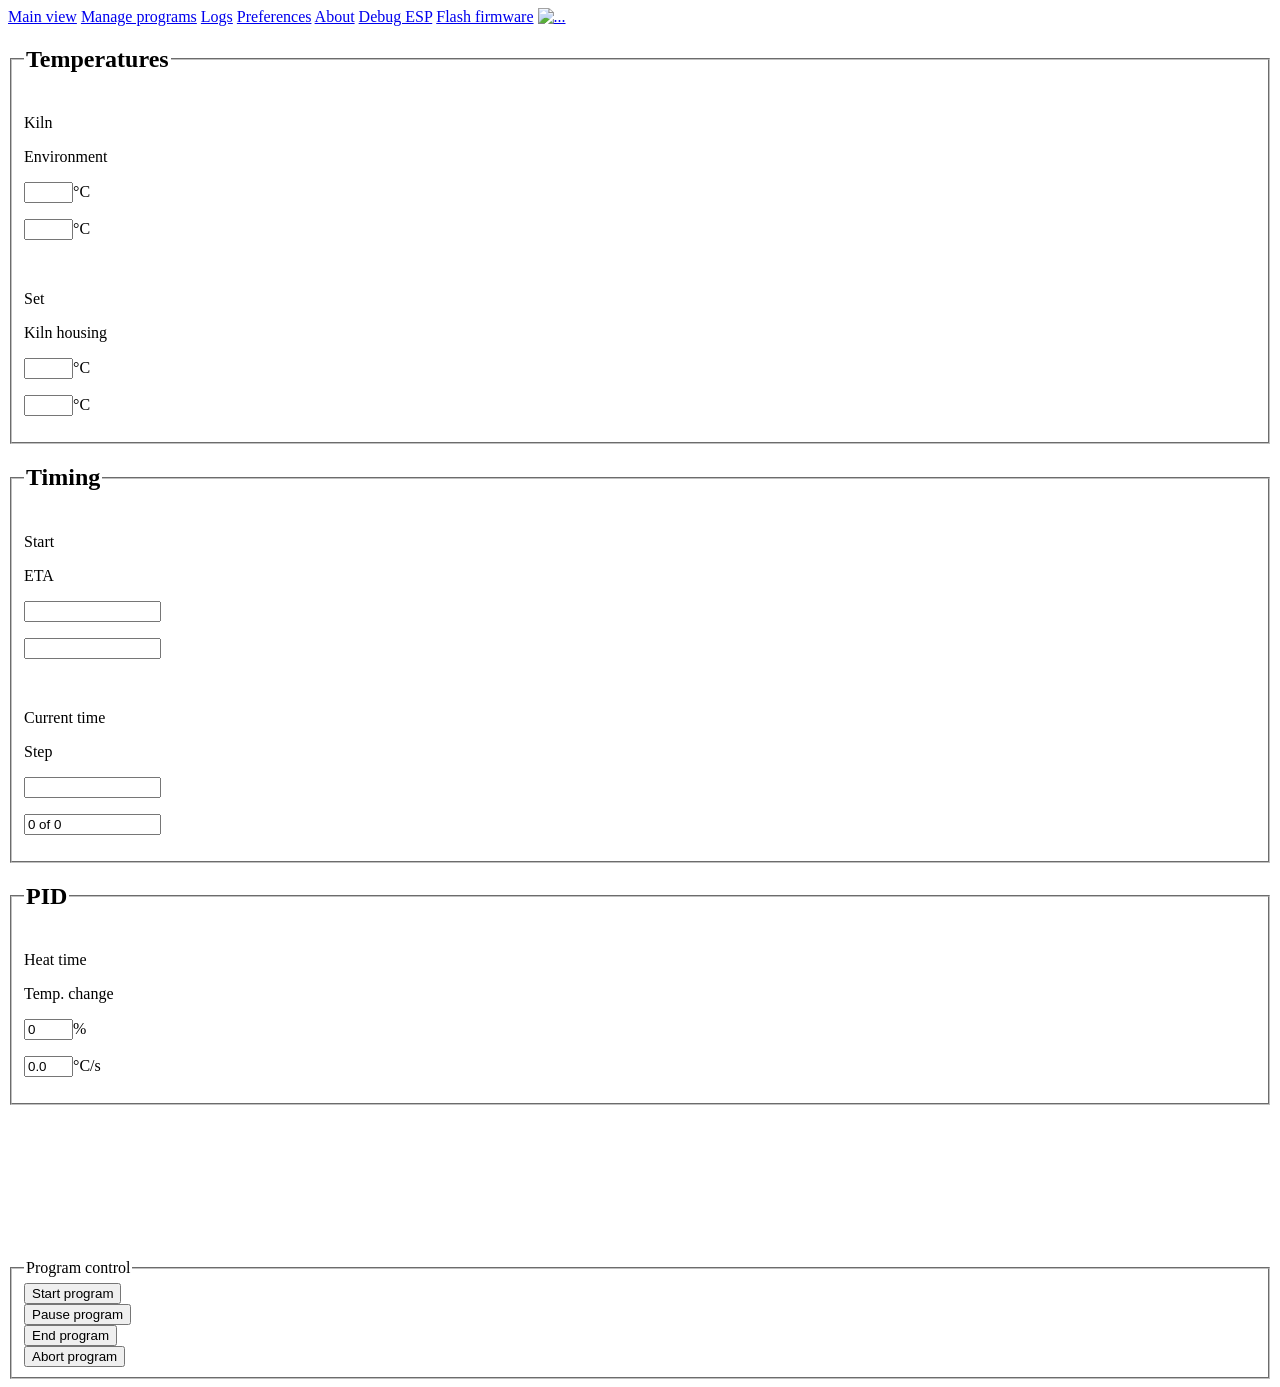
==== data/index.html @ 0f5b2752 "Modding to ESP32Kiln" ====
<!DOCTYPE html>
<html lang="en"> 
<head>
 <title>ESP32Kiln main view</title>
 <link rel="stylesheet" href="css/main.css">
 <link rel="stylesheet" href="css/nav.css">
 <script type="text/javascript" src="js/nav.js"></script>
 <script type="text/javascript" src="js/jquery-3.4.1.js"></script>
 <script type="text/javascript" src="js/Chart.2.9.3.bundle.min.js"></script>
 <script type="text/javascript" src="js/chartjs-datasource.min.js"></script>
 <meta name="viewport" content="width=device-width, initial-scale=1">
 <meta http-equiv="Content-Type" content="text/html; charset=utf-8"/>
</head>
<body>

 <div class="topnav" id="myTopnav">
  <a href="/index.html" class="active">Main view</a>
  <a href="/programs/index.html">Manage programs</a>
  <a href="/logs/index.html">Logs</a>
  <a href="/preferences.html">Preferences</a>
  <a href="/about.html">About</a>
  <a href="/debug_board.html">Debug ESP</a>
  <a href="/flash_firmware.html">Flash firmware</a>
  <a href="javascript:void(0);" class="icon" onclick="switch_nav()">
    <img src="icons/menu.png" alt="...">
  </a>
 </div>

 <div class="container">
  <form>
  <div class="column">
   <fieldset>
    <legend><h2> Temperatures </h2></legend>
     <div class="row">
      <div class="RowX">
	<p> <label for="kiln_temp"> Kiln </label> </p>
	<p> <label for="env_temp"> Environment  </label> </p>
      </div>
      <div class="RowX">
	<p> <input class="index" type="text" id="kiln_temp" name="kiln_temp" value="" readonly size="4">&#176;C </p>
	<p> <input class="index" type="text" id="env_temp" name="env_temp" value="" readonly size="4">&#176;C </p>
      </div>
      <div class="RowX" style="width: 2em;">&nbsp;</div>
      <div class="RowX">
	<p> <label for="set_temp"> Set </label> </p>
	<p> <label for="case_temp"> Kiln housing </label> </p>
      </div>
      <div class="RowX">
	<p> <input class="index" type="text" id="set_temp" name="set_temp" value="" readonly size="4">&#176;C </p>
	<p> <input class="index" type="text" id="case_temp" name="case_temp" value="" readonly size="4">&#176;C </p>
      </div>
     </div>
   </fieldset>
  </div>

  <div class="column">
   <fieldset>
    <legend><h2> Timing </h2></legend>
     <div class="row">
      <div class="RowX">
	<p> <label for="prog_start"> Start </label> </p>
	<p> <label for="prog_end"> ETA  </label> </p>
      </div>
      <div class="RowX">
	<p> <input class="index" type="text" id="prog_start" name="prog_start" value="" readonly size="15"> </p>
	<p> <input class="index" type="text" id="prog_end" name="prog_end" value="" readonly size="15"> </p>
      </div>
      <div class="RowX" style="width: 2em;">&nbsp;</div>
      <div class="RowX">
	<p> <label for="curr_time"> Current time </label> </p>
	<p> <label for="curr_time"> Step </label> </p>
      </div>
      <div class="RowX">
	<p> <input class="index" type="text" id="curr_time" name="curr_time" value="" readonly size="15"> </p>
	<p> <input class="index" type="text" id="step" name="step" value="0 of 0" readonly size="15"> </p>
      </div>
     </div>
   </fieldset>
  </div>

  <div class="column">
   <fieldset>
    <legend><h2> PID </h2></legend>
     <div class="row">
      <div class="RowX">
	<p> <label for="heat_time"> Heat time </label> </p>
	<p> <label for="temp_change"> Temp. change </label> </p>
      </div>
      <div class="RowX">
	<p align="left"> <input class="index" type="text" id="heat_time" name="heat_time" value="0" readonly size="4">% </p>
	<p align="left"> <input class="index" type="text" id="temp_change" name="temp_change" value="0.0" readonly size="4">&#176;C/s </p>
      </div>
     </div>
   </fieldset>
  </div>

  </form>
 </div>

  <div class="PIDChart" style="width:75%;">
   <canvas id="ProgramChart"></canvas>
  </div>

 <div class="container">
  <form method="post" action="index.html">
   <fieldset>
    <legend> Program control </legend>
     <div class="for_submit">
	<input type="submit" id="start_bttn" name="prog_start" value="Start program">
     </div>
     <div class="for_submit">
	<input type="submit" id="pause_bttn" name="prog_pause" value="Pause program">
     </div>
     <div class="for_submit">
	<input type="submit" id="end_bttn" name="prog_end" value="End program">
     </div>
     <div class="for_submit">
	<input type="submit" id="abort_bttn" name="prog_abort" value="Abort program">
     </div>
   </fieldset>
  </form>
 </div>

 <script type="text/javascript" src="js/chart.js"></script>
 <script type="text/javascript" src="js/json.js"></script>

</body>
</html>
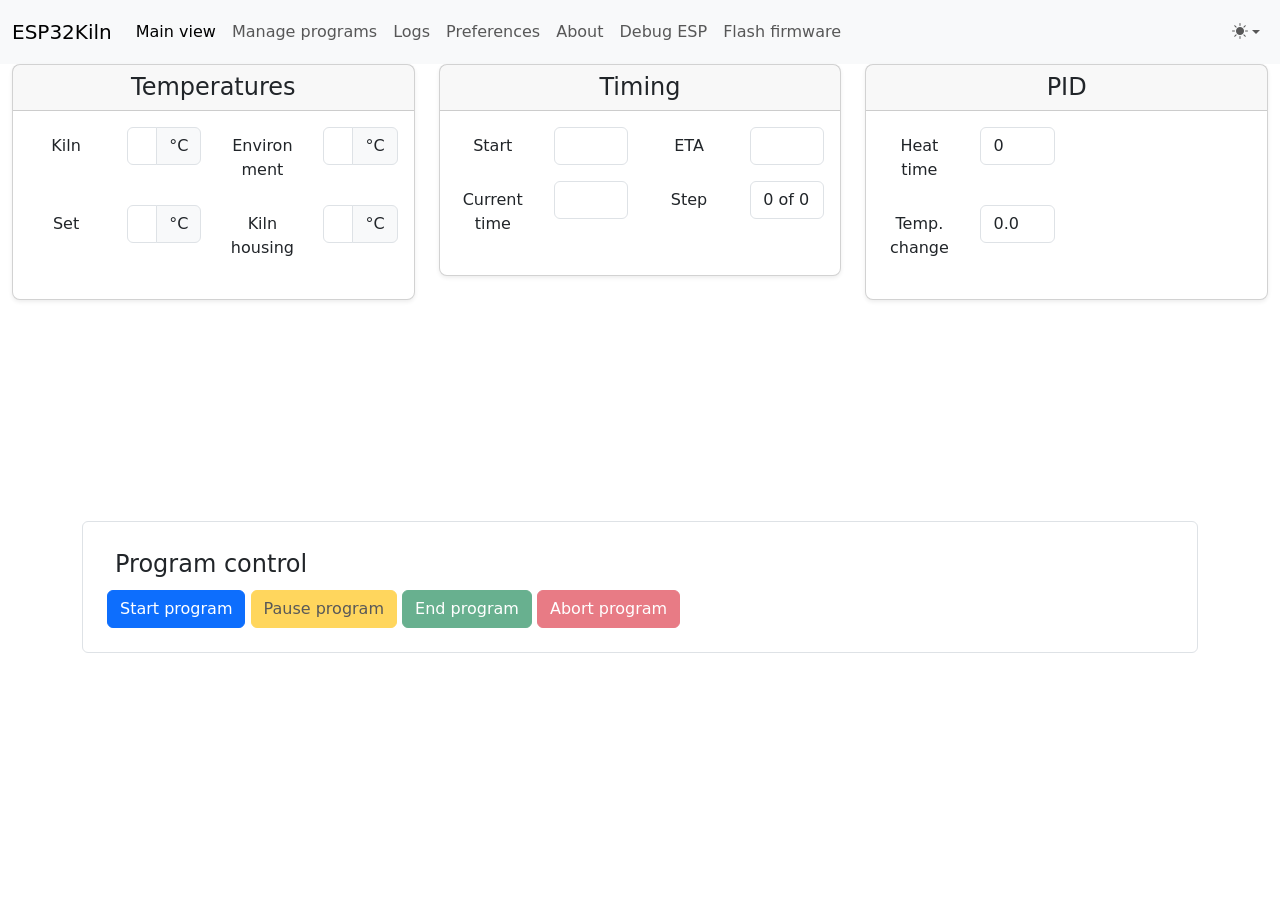
==== commit 91ca06f6: "Adding support for bootstrap 5" ====
--- a/data/index.html
+++ b/data/index.html
@@ -1,128 +1,238 @@
 <!DOCTYPE html>
-<html lang="en"> 
+<html lang="en">
 <head>
- <title>ESP32Kiln main view</title>
- <link rel="stylesheet" href="css/main.css">
- <link rel="stylesheet" href="css/nav.css">
- <script type="text/javascript" src="js/nav.js"></script>
- <script type="text/javascript" src="js/jquery-3.4.1.js"></script>
- <script type="text/javascript" src="js/Chart.2.9.3.bundle.min.js"></script>
- <script type="text/javascript" src="js/chartjs-datasource.min.js"></script>
- <meta name="viewport" content="width=device-width, initial-scale=1">
- <meta http-equiv="Content-Type" content="text/html; charset=utf-8"/>
+      <title>ESP32Kiln</title>
+      <script src="https://code.jquery.com/jquery-3.5.1.slim.min.js"></script>
+      <link rel="stylesheet" href="https://cdn.jsdelivr.net/npm/bootstrap-icons@1.11.3/font/bootstrap-icons.css" />
+      <script src="https://cdn.jsdelivr.net/npm/@popperjs/core@2.5.4/dist/umd/popper.min.js"></script>
+      <link href="https://cdn.jsdelivr.net/npm/bootstrap@5.3.3/dist/css/bootstrap.min.css" rel="stylesheet"
+            integrity="sha384-QWTKZyjpPEjISv5WaRU9OFeRpok6YctnYmDr5pNlyT2bRjXh0JMhjY6hW+ALEwIH" crossorigin="anonymous">
+      <script type="text/javascript" src="js/nav.js"></script>
+      <script type="text/javascript" src="js/programs.js"></script>
+      <script type="text/javascript" src="js/Chart.2.9.3.bundle.min.js"></script>
+      <script type="text/javascript" src="js/chartjs-datasource.min.js"></script>
+      <meta name="viewport" content="width=device-width, initial-scale=1">
+      <meta http-equiv="Content-Type" content="text/html; charset=utf-8" />
 </head>
+
 <body>
 
- <div class="topnav" id="myTopnav">
-  <a href="/index.html" class="active">Main view</a>
-  <a href="/programs/index.html">Manage programs</a>
-  <a href="/logs/index.html">Logs</a>
-  <a href="/preferences.html">Preferences</a>
-  <a href="/about.html">About</a>
-  <a href="/debug_board.html">Debug ESP</a>
-  <a href="/flash_firmware.html">Flash firmware</a>
-  <a href="javascript:void(0);" class="icon" onclick="switch_nav()">
-    <img src="icons/menu.png" alt="...">
-  </a>
- </div>
-
- <div class="container">
-  <form>
-  <div class="column">
-   <fieldset>
-    <legend><h2> Temperatures </h2></legend>
-     <div class="row">
-      <div class="RowX">
-	<p> <label for="kiln_temp"> Kiln </label> </p>
-	<p> <label for="env_temp"> Environment  </label> </p>
+      <nav class="navbar navbar-expand-lg bg-body-tertiary">
+            <div class="container-fluid">
+                  <a class="navbar-brand" href="#">ESP32Kiln </a>
+                  <button class="navbar-toggler" type="button" data-bs-toggle="collapse" data-bs-target="#navbarNav"
+                        aria-controls="navbarNav" aria-expanded="false" aria-label="Toggle navigation">
+                        <span class="navbar-toggler-icon"></span>
+                  </button>
+                  <div class="collapse navbar-collapse" id="navbarNav">
+                        <ul class="navbar-nav">
+                              <li class="nav-item">
+                                    <a class="nav-link active" href="/index.html">Main view</a>
+                              </li>
+                              <li class="nav-item">
+                                    <a class="nav-link" href="/programs/index.html">Manage programs</a>
+                              </li>
+                              <li class="nav-item">
+                                    <a class="nav-link" href="/logs/index.html">Logs</a>
+                              </li>
+                              <li class="nav-item">
+                                    <a class="nav-link" href="/preferences.html">Preferences</a>
+                              </li>
+                              <li class="nav-item">
+                                    <a class="nav-link" href="/about.html">About</a>
+                              </li>
+                              <li class="nav-item">
+                                    <a class="nav-link" href="/debug_board.html">Debug ESP</a>
+                              </li>
+                              <li class="nav-item">
+                                    <a class="nav-link" href="/flash_firmware.html">Flash firmware</a>
+                              </li>
+                        </ul>
+                        <ul class="navbar-nav flex-row flex-wrap ms-md-auto">
+                              <li class="nav-item dropdown">
+                                    <button
+                                          class="btn btn-link nav-link py-2 px-0 px-lg-2 dropdown-toggle d-flex align-items-center"
+                                          id="bd-theme" type="button" aria-expanded="false" data-bs-toggle="dropdown"
+                                          data-bs-display="static" aria-label="Toggle theme (auto)">
+                                          <i class="bi my-1 theme-icon-active bi-circle-half"></i>
+                                          <span class="d-lg-none ms-2" id="bd-theme-text">Toggle theme</span>
+                                    </button>
+                                    <ul class="dropdown-menu dropdown-menu-end" aria-labelledby="bd-theme-text">
+                                          <li>
+                                                <button type="button" class="dropdown-item d-flex align-items-center"
+                                                      data-bs-theme-value="light" aria-pressed="false">
+                                                      <i class="bi me-2 opacity-50 bi-sun-fill"></i>
+                                                      Light
+                                                      <i class="bi ms-auto d-none bi-check2"></i>
+                                                </button>
+                                          </li>
+                                          <li>
+                                                <button type="button" class="dropdown-item d-flex align-items-center"
+                                                      data-bs-theme-value="dark" aria-pressed="false">
+                                                      <i class="bi me-2 opacity-50 bi-moon-stars-fill"></i>
+                                                      Dark
+                                                      <i class="bi ms-auto d-none bi-check2"></i>
+                                                </button>
+                                          </li>
+                                          <li>
+                                                <button type="button"
+                                                      class="dropdown-item d-flex align-items-center active"
+                                                      data-bs-theme-value="auto" aria-pressed="true">
+                                                      <i class="bi me-2 opacity-50 bi-circle-half"></i>
+                                                      Auto
+                                                      <i class="bi ms-auto d-none bi-check2"></i>
+                                                </button>
+                                          </li>
+                                    </ul>
+                              </li>
+                        </ul>
+                  </div>
+            </div>
+      </nav>
+
+      <div class="container-fluid">
+            <form>
+                  <div class="row row-cols-1 row-cols-md-3 mb-3 text-center">
+                        <div class="col">
+                              <div class="card mb-4 rounded-3 shadow-sm">
+                                    <div class="card-header">
+                                          <h4 class="my-0 fw-normal">Temperatures</h4>
+                                    </div>
+                                    <div class="card-body">
+                                          <div class="row mb-3">
+                                                <label for="kiln_temp" class="col-sm-3 col-form-label">Kiln</label>
+                                                <div class="col-3">
+                                                      <div class="input-group">
+                                                            <input type="text" class="form-control" id="kiln_temp"
+                                                                  name="kiln_temp" value="" readonly>
+                                                            <span class="input-group-text">&#176;C</span>
+                                                      </div>
+                                                </div>
+                                                <label for="env_temp"
+                                                      class="col-sm-3 col-form-label">Environment</label>
+                                                <div class="col-3">
+                                                      <div class="input-group">
+                                                            <input type="text" class="form-control" id="env_temp"
+                                                                  name="env_temp" value="" readonly>
+                                                            <span class="input-group-text">&#176;C</span>
+                                                      </div>
+                                                </div>
+                                          </div>
+                                          <div class="row mb-3">
+
+                                                <label for="set_temp" class="col-sm-3 col-form-label">Set</label>
+                                                <div class="col-3">
+                                                      <div class="input-group">
+                                                            <input type="text" class="form-control" id="set_temp"
+                                                                  name="set_temp" value="" readonly>
+                                                            <span class="input-group-text">&#176;C</span>
+                                                      </div>
+                                                </div>
+                                                <label for="case_temp" class="col-sm-3 col-form-label">Kiln
+                                                      housing</label>
+                                                <div class="col-3">
+
+                                                      <div class="input-group">
+                                                            <input type="text" class="form-control" id="case_temp"
+                                                                  name="case_temp" value="" readonly>
+                                                            <span class="input-group-text">&#176;C</span>
+                                                      </div>
+                                                </div>
+                                          </div>
+                                    </div>
+                              </div>
+                        </div>
+                        <div class="col">
+                              <div class="card mb-4 rounded-3 shadow-sm">
+                                    <div class="card-header">
+                                          <h4 class="my-0 fw-normal">Timing</h4>
+                                    </div>
+                                    <div class="card-body">
+                                          <div class="row mb-3">
+                                                <label for="prog_start" class="col-sm-3 col-form-label">Start</label>
+                                                <div class="col-3">
+                                                      <input type="text" class="form-control" id="prog_start"
+                                                            name="prog_start" value="" readonly>
+                                                </div>
+                                                <label for="prog_end" class="col-sm-3 col-form-label">ETA</label>
+                                                <div class="col-3">
+                                                      <input type="text" class="form-control" id="prog_end"
+                                                            name="prog_end" value="" readonly>
+                                                </div>
+                                          </div>
+                                          <div class="row mb-3">
+                                                <label for="curr_time" class="col-sm-3 col-form-label">Current
+                                                      time</label>
+                                                <div class="col-3">
+                                                      <input type="text" class="form-control" id="curr_time"
+                                                            name="curr_time" value="" readonly>
+                                                </div>
+                                                <label for="step" class="col-sm-3 col-form-label">Step</label>
+                                                <div class="col-3">
+
+                                                      <input type="text" class="form-control" id="step" name="step"
+                                                            value="0 of 0" readonly>
+                                                </div>
+                                          </div>
+                                    </div>
+                              </div>
+                        </div>
+                        <div class="col">
+                              <div class="card mb-4 rounded-3 shadow-sm">
+                                    <div class="card-header">
+                                          <h4 class="my-0 fw-normal">PID</h4>
+                                    </div>
+                                    <div class="card-body">
+                                          <div class="row mb-3">
+                                                <label for="heat_time" class="col-sm-3 col-form-label">Heat time</label>
+                                                <div class="col-3">
+
+                                                      <input type="text" class="form-control" id="heat_time"
+                                                            name="heat_time" value="0" readonly>
+                                                </div>
+                                          </div>
+                                          <div class="row mb-3">
+                                                <label for="temp_change" class="col-sm-3 col-form-label">Temp.
+                                                      change</label>
+                                                <div class="col-3">
+                                                      <input type="text" class="form-control" id="temp_change"
+                                                            name="temp_change" value="0.0" readonly>
+                                                </div>
+                                          </div>
+                                    </div>
+                              </div>
+                        </div>
+                  </div>
+            </form>
       </div>
-      <div class="RowX">
-	<p> <input class="index" type="text" id="kiln_temp" name="kiln_temp" value="" readonly size="4">&#176;C </p>
-	<p> <input class="index" type="text" id="env_temp" name="env_temp" value="" readonly size="4">&#176;C </p>
+
+      <div class="container-fluid PIDChart" style="width:75%;">
+            <canvas id="ProgramChart"></canvas>
       </div>
-      <div class="RowX" style="width: 2em;">&nbsp;</div>
-      <div class="RowX">
-	<p> <label for="set_temp"> Set </label> </p>
-	<p> <label for="case_temp"> Kiln housing </label> </p>
+
+      <div class="container mt-4">
+            <form method="post" action="index.html">
+                  <fieldset class="border p-4 rounded">
+                        <legend class="w-auto px-2">Program control</legend>
+                        <div class="d-grid gap-2 d-md-block">
+                              <button type="submit" class="btn btn-primary w-20" id="start_bttn" name="prog_start">Start
+                                    program</button>
+                              <button type="submit" class="btn btn-warning w-20" id="pause_bttn" name="prog_pause">Pause
+                                    program</button>
+                              <button type="submit" class="btn btn-success w-20" id="end_bttn" name="prog_end">End
+                                    program</button>
+                              <button type="submit" class="btn btn-danger w-20" id="abort_bttn" name="prog_abort">Abort
+                                    program</button>
+                        </div>
+                  </fieldset>
+            </form>
       </div>
-      <div class="RowX">
-	<p> <input class="index" type="text" id="set_temp" name="set_temp" value="" readonly size="4">&#176;C </p>
-	<p> <input class="index" type="text" id="case_temp" name="case_temp" value="" readonly size="4">&#176;C </p>
-      </div>
-     </div>
-   </fieldset>
-  </div>
-
-  <div class="column">
-   <fieldset>
-    <legend><h2> Timing </h2></legend>
-     <div class="row">
-      <div class="RowX">
-	<p> <label for="prog_start"> Start </label> </p>
-	<p> <label for="prog_end"> ETA  </label> </p>
-      </div>
-      <div class="RowX">
-	<p> <input class="index" type="text" id="prog_start" name="prog_start" value="" readonly size="15"> </p>
-	<p> <input class="index" type="text" id="prog_end" name="prog_end" value="" readonly size="15"> </p>
-      </div>
-      <div class="RowX" style="width: 2em;">&nbsp;</div>
-      <div class="RowX">
-	<p> <label for="curr_time"> Current time </label> </p>
-	<p> <label for="curr_time"> Step </label> </p>
-      </div>
-      <div class="RowX">
-	<p> <input class="index" type="text" id="curr_time" name="curr_time" value="" readonly size="15"> </p>
-	<p> <input class="index" type="text" id="step" name="step" value="0 of 0" readonly size="15"> </p>
-      </div>
-     </div>
-   </fieldset>
-  </div>
-
-  <div class="column">
-   <fieldset>
-    <legend><h2> PID </h2></legend>
-     <div class="row">
-      <div class="RowX">
-	<p> <label for="heat_time"> Heat time </label> </p>
-	<p> <label for="temp_change"> Temp. change </label> </p>
-      </div>
-      <div class="RowX">
-	<p align="left"> <input class="index" type="text" id="heat_time" name="heat_time" value="0" readonly size="4">% </p>
-	<p align="left"> <input class="index" type="text" id="temp_change" name="temp_change" value="0.0" readonly size="4">&#176;C/s </p>
-      </div>
-     </div>
-   </fieldset>
-  </div>
-
-  </form>
- </div>
-
-  <div class="PIDChart" style="width:75%;">
-   <canvas id="ProgramChart"></canvas>
-  </div>
-
- <div class="container">
-  <form method="post" action="index.html">
-   <fieldset>
-    <legend> Program control </legend>
-     <div class="for_submit">
-	<input type="submit" id="start_bttn" name="prog_start" value="Start program">
-     </div>
-     <div class="for_submit">
-	<input type="submit" id="pause_bttn" name="prog_pause" value="Pause program">
-     </div>
-     <div class="for_submit">
-	<input type="submit" id="end_bttn" name="prog_end" value="End program">
-     </div>
-     <div class="for_submit">
-	<input type="submit" id="abort_bttn" name="prog_abort" value="Abort program">
-     </div>
-   </fieldset>
-  </form>
- </div>
-
- <script type="text/javascript" src="js/chart.js"></script>
- <script type="text/javascript" src="js/json.js"></script>
+
+      <script type="text/javascript" src="js/chart.js"></script>
+      <script type="text/javascript" src="js/json.js"></script>
+      <script src="https://cdn.jsdelivr.net/npm/bootstrap@5.3.3/dist/js/bootstrap.bundle.min.js"
+            integrity="sha384-YvpcrYf0tY3lHB60NNkmXc5s9fDVZLESaAA55NDzOxhy9GkcIdslK1eN7N6jIeHz"
+            crossorigin="anonymous"></script>
 
 </body>
-</html>
+</html>
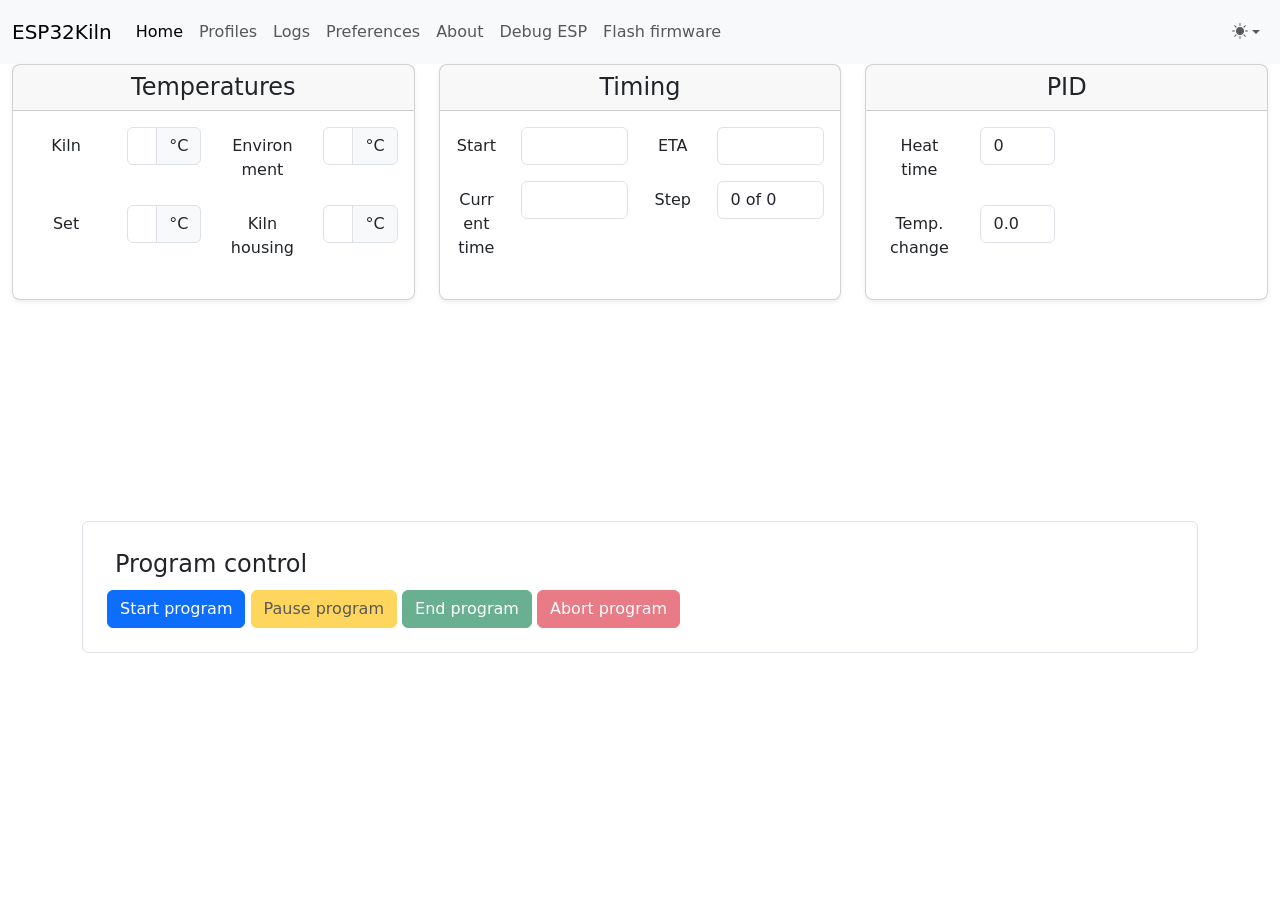
==== commit 1e6014eb: "Fix html templates" ====
--- a/data/index.html
+++ b/data/index.html
@@ -2,13 +2,12 @@
 <html lang="en">
 <head>
       <title>ESP32Kiln</title>
-      <script src="https://code.jquery.com/jquery-3.5.1.slim.min.js"></script>
+      <script type="text/javascript" src="js/jquery-3.5.1.min.js"></script>
       <link rel="stylesheet" href="https://cdn.jsdelivr.net/npm/bootstrap-icons@1.11.3/font/bootstrap-icons.css" />
       <script src="https://cdn.jsdelivr.net/npm/@popperjs/core@2.5.4/dist/umd/popper.min.js"></script>
       <link href="https://cdn.jsdelivr.net/npm/bootstrap@5.3.3/dist/css/bootstrap.min.css" rel="stylesheet"
             integrity="sha384-QWTKZyjpPEjISv5WaRU9OFeRpok6YctnYmDr5pNlyT2bRjXh0JMhjY6hW+ALEwIH" crossorigin="anonymous">
       <script type="text/javascript" src="js/nav.js"></script>
-      <script type="text/javascript" src="js/programs.js"></script>
       <script type="text/javascript" src="js/Chart.2.9.3.bundle.min.js"></script>
       <script type="text/javascript" src="js/chartjs-datasource.min.js"></script>
       <meta name="viewport" content="width=device-width, initial-scale=1">
@@ -27,10 +26,10 @@
                   <div class="collapse navbar-collapse" id="navbarNav">
                         <ul class="navbar-nav">
                               <li class="nav-item">
-                                    <a class="nav-link active" href="/index.html">Main view</a>
-                              </li>
-                              <li class="nav-item">
-                                    <a class="nav-link" href="/programs/index.html">Manage programs</a>
+                                    <a class="nav-link active" href="/index.html">Home</a>
+                              </li>
+                              <li class="nav-item">
+                                    <a class="nav-link" href="/programs/index.html">Profiles</a>
                               </li>
                               <li class="nav-item">
                                     <a class="nav-link" href="/logs/index.html">Logs</a>
@@ -149,26 +148,25 @@
                                     </div>
                                     <div class="card-body">
                                           <div class="row mb-3">
-                                                <label for="prog_start" class="col-sm-3 col-form-label">Start</label>
-                                                <div class="col-3">
+                                                <label for="prog_start" class="col-sm-2 col-form-label">Start</label>
+                                                <div class="col-4">
                                                       <input type="text" class="form-control" id="prog_start"
                                                             name="prog_start" value="" readonly>
                                                 </div>
-                                                <label for="prog_end" class="col-sm-3 col-form-label">ETA</label>
-                                                <div class="col-3">
+                                                <label for="prog_end" class="col-sm-2 col-form-label">ETA</label>
+                                                <div class="col-4">
                                                       <input type="text" class="form-control" id="prog_end"
                                                             name="prog_end" value="" readonly>
                                                 </div>
                                           </div>
                                           <div class="row mb-3">
-                                                <label for="curr_time" class="col-sm-3 col-form-label">Current
-                                                      time</label>
-                                                <div class="col-3">
+                                                <label for="curr_time" class="col-sm-2 col-form-label">Current time</label>
+                                                <div class="col-4">
                                                       <input type="text" class="form-control" id="curr_time"
                                                             name="curr_time" value="" readonly>
                                                 </div>
-                                                <label for="step" class="col-sm-3 col-form-label">Step</label>
-                                                <div class="col-3">
+                                                <label for="step" class="col-sm-2 col-form-label">Step</label>
+                                                <div class="col-4">
 
                                                       <input type="text" class="form-control" id="step" name="step"
                                                             value="0 of 0" readonly>
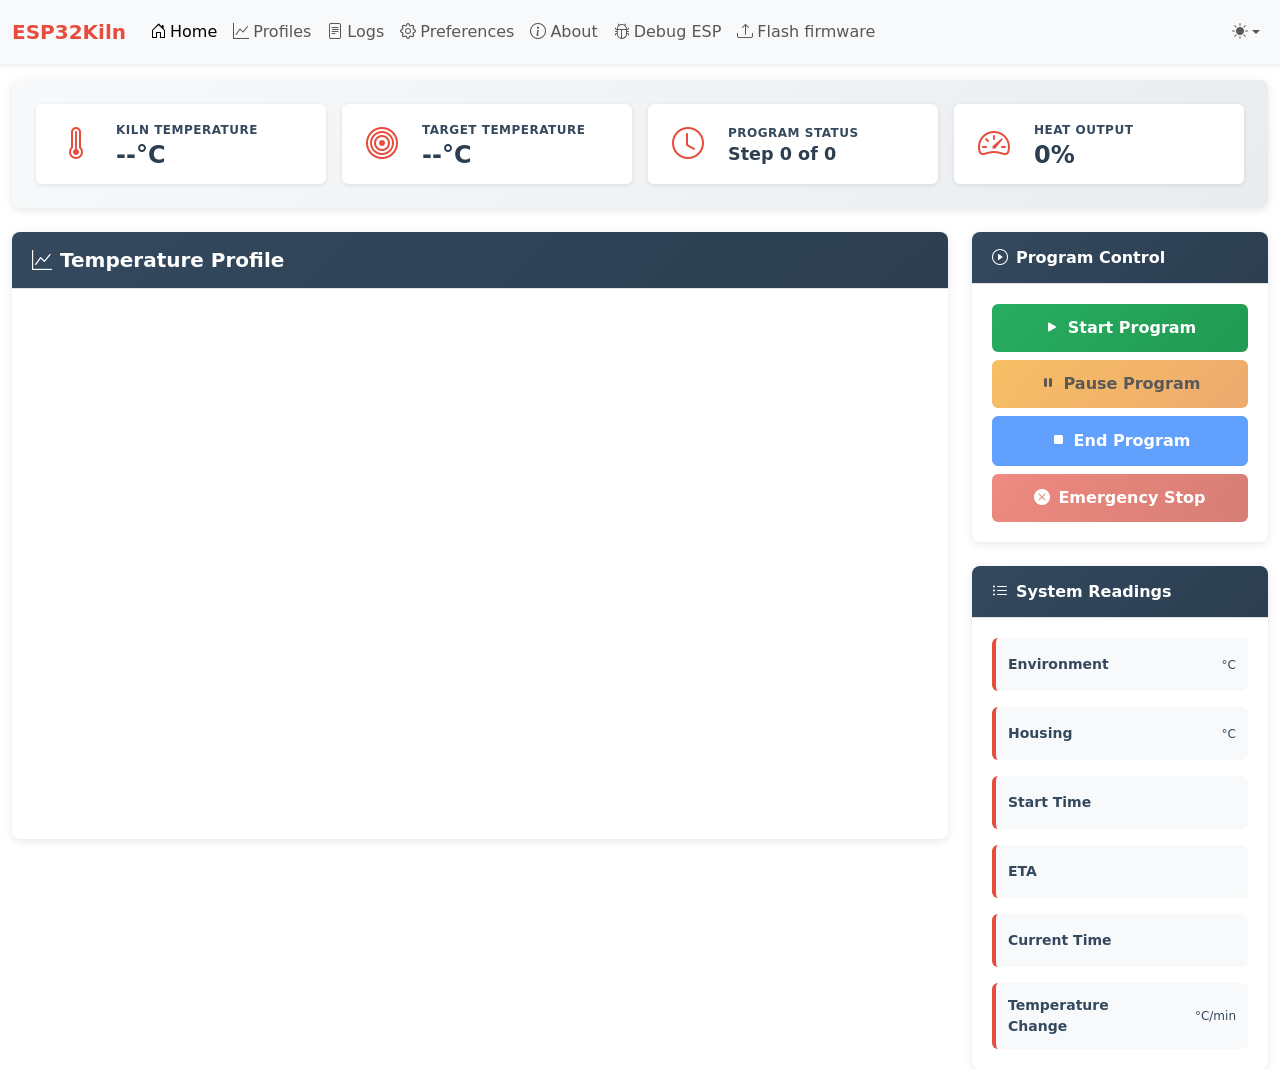
==== commit d97331cf: "feat: ✨ new theme" ====
--- a/data/index.html
+++ b/data/index.html
@@ -7,16 +7,18 @@
       <script src="https://cdn.jsdelivr.net/npm/@popperjs/core@2.5.4/dist/umd/popper.min.js"></script>
       <link href="https://cdn.jsdelivr.net/npm/bootstrap@5.3.3/dist/css/bootstrap.min.css" rel="stylesheet"
             integrity="sha384-QWTKZyjpPEjISv5WaRU9OFeRpok6YctnYmDr5pNlyT2bRjXh0JMhjY6hW+ALEwIH" crossorigin="anonymous">
+      <link href="css/esp32kiln-theme.css" rel="stylesheet">
       <script type="text/javascript" src="js/nav.js"></script>
       <script type="text/javascript" src="js/Chart.2.9.3.bundle.min.js"></script>
       <script type="text/javascript" src="js/chartjs-datasource.min.js"></script>
       <meta name="viewport" content="width=device-width, initial-scale=1">
       <meta http-equiv="Content-Type" content="text/html; charset=utf-8" />
+      <link rel="icon" href="data:image/svg+xml,<svg xmlns=%22http://www.w3.org/2000/svg%22 viewBox=%220 0 100 100%22><text y=%22.9em%22 font-size=%2290%22>♨️</text></svg>">
 </head>
 
 <body>
 
-      <nav class="navbar navbar-expand-lg bg-body-tertiary">
+      <nav class="navbar navbar-expand-lg bg-body-tertiary shadow-sm">
             <div class="container-fluid">
                   <a class="navbar-brand" href="#">ESP32Kiln </a>
                   <button class="navbar-toggler" type="button" data-bs-toggle="collapse" data-bs-target="#navbarNav"
@@ -26,25 +28,25 @@
                   <div class="collapse navbar-collapse" id="navbarNav">
                         <ul class="navbar-nav">
                               <li class="nav-item">
-                                    <a class="nav-link active" href="/index.html">Home</a>
-                              </li>
-                              <li class="nav-item">
-                                    <a class="nav-link" href="/programs/index.html">Profiles</a>
-                              </li>
-                              <li class="nav-item">
-                                    <a class="nav-link" href="/logs/index.html">Logs</a>
-                              </li>
-                              <li class="nav-item">
-                                    <a class="nav-link" href="/preferences.html">Preferences</a>
-                              </li>
-                              <li class="nav-item">
-                                    <a class="nav-link" href="/about.html">About</a>
-                              </li>
-                              <li class="nav-item">
-                                    <a class="nav-link" href="/debug_board.html">Debug ESP</a>
-                              </li>
-                              <li class="nav-item">
-                                    <a class="nav-link" href="/flash_firmware.html">Flash firmware</a>
+                                    <a class="nav-link active" href="/index.html"><i class="bi bi-house-door me-1"></i>Home</a>
+                              </li>
+                              <li class="nav-item">
+                                    <a class="nav-link" href="/programs/index.html"><i class="bi bi-graph-up me-1"></i>Profiles</a>
+                              </li>
+                              <li class="nav-item">
+                                    <a class="nav-link" href="/logs/index.html"><i class="bi bi-file-text me-1"></i>Logs</a>
+                              </li>
+                              <li class="nav-item">
+                                    <a class="nav-link" href="/preferences.html"><i class="bi bi-gear me-1"></i>Preferences</a>
+                              </li>
+                              <li class="nav-item">
+                                    <a class="nav-link" href="/about.html"><i class="bi bi-info-circle me-1"></i>About</a>
+                              </li>
+                              <li class="nav-item">
+                                    <a class="nav-link" href="/debug_board.html"><i class="bi bi-bug me-1"></i>Debug ESP</a>
+                              </li>
+                              <li class="nav-item">
+                                    <a class="nav-link" href="/flash_firmware.html"><i class="bi bi-upload me-1"></i>Flash firmware</a>
                               </li>
                         </ul>
                         <ul class="navbar-nav flex-row flex-wrap ms-md-auto">
@@ -89,142 +91,145 @@
             </div>
       </nav>
 
-      <div class="container-fluid">
-            <form>
-                  <div class="row row-cols-1 row-cols-md-3 mb-3 text-center">
-                        <div class="col">
-                              <div class="card mb-4 rounded-3 shadow-sm">
-                                    <div class="card-header">
-                                          <h4 class="my-0 fw-normal">Temperatures</h4>
-                                    </div>
-                                    <div class="card-body">
-                                          <div class="row mb-3">
-                                                <label for="kiln_temp" class="col-sm-3 col-form-label">Kiln</label>
-                                                <div class="col-3">
-                                                      <div class="input-group">
-                                                            <input type="text" class="form-control" id="kiln_temp"
-                                                                  name="kiln_temp" value="" readonly>
-                                                            <span class="input-group-text">&#176;C</span>
-                                                      </div>
-                                                </div>
-                                                <label for="env_temp"
-                                                      class="col-sm-3 col-form-label">Environment</label>
-                                                <div class="col-3">
-                                                      <div class="input-group">
-                                                            <input type="text" class="form-control" id="env_temp"
-                                                                  name="env_temp" value="" readonly>
-                                                            <span class="input-group-text">&#176;C</span>
-                                                      </div>
-                                                </div>
+      <div class="container-fluid mt-3">
+            <!-- Status Overview Bar -->
+            <div class="status-bar mb-4">
+                  <div class="row g-3">
+                        <div class="col-lg-3 col-md-6">
+                              <div class="status-metric">
+                                    <div class="metric-icon"><i class="bi bi-thermometer-high"></i></div>
+                                    <div class="metric-content">
+                                          <div class="metric-label">Kiln Temperature</div>
+                                          <div class="metric-value" id="kiln_temp">--°C</div>
+                                    </div>
+                              </div>
+                        </div>
+                        <div class="col-lg-3 col-md-6">
+                              <div class="status-metric">
+                                    <div class="metric-icon"><i class="bi bi-bullseye"></i></div>
+                                    <div class="metric-content">
+                                          <div class="metric-label">Target Temperature</div>
+                                          <div class="metric-value" id="set_temp">--°C</div>
+                                    </div>
+                              </div>
+                        </div>
+                        <div class="col-lg-3 col-md-6">
+                              <div class="status-metric">
+                                    <div class="metric-icon"><i class="bi bi-clock"></i></div>
+                                    <div class="metric-content">
+                                          <div class="metric-label">Program Status</div>
+                                          <div class="metric-value small" id="step">Step 0 of 0</div>
+                                    </div>
+                              </div>
+                        </div>
+                        <div class="col-lg-3 col-md-6">
+                              <div class="status-metric">
+                                    <div class="metric-icon"><i class="bi bi-speedometer2"></i></div>
+                                    <div class="metric-content">
+                                          <div class="metric-label">Heat Output</div>
+                                          <div class="metric-value" id="heat_time">0%</div>
+                                    </div>
+                              </div>
+                        </div>
+                  </div>
+            </div>
+            
+            <!-- Main Control Panel -->
+            <div class="row g-4">
+                  <!-- Temperature Chart -->
+                  <div class="col-xl-9">
+                        <div class="control-panel">
+                              <div class="panel-header">
+                                    <h5><i class="bi bi-graph-up me-2"></i>Temperature Profile</h5>
+                              </div>
+                              <div class="chart-container">
+                                    <canvas id="ProgramChart"></canvas>
+                              </div>
+                        </div>
+                  </div>
+                  
+                  <!-- Control Sidebar -->
+                  <div class="col-xl-3">
+                        <!-- Program Controls -->
+                        <div class="control-panel mb-4">
+                              <div class="panel-header">
+                                    <h6><i class="bi bi-play-circle me-2"></i>Program Control</h6>
+                              </div>
+                              <div class="panel-body">
+                                    <form method="post" action="index.html">
+                                          <div class="d-grid gap-2">
+                                                <button type="submit" class="btn btn-success" name="prog_start">
+                                                      <i class="bi bi-play-fill me-2"></i>Start Program
+                                                </button>
+                                                <button type="submit" class="btn btn-warning" name="prog_pause">
+                                                      <i class="bi bi-pause-fill me-2"></i>Pause Program
+                                                </button>
+                                                <button type="submit" class="btn btn-primary" name="prog_end">
+                                                      <i class="bi bi-stop-fill me-2"></i>End Program
+                                                </button>
+                                                <button type="submit" class="btn btn-danger" name="prog_abort">
+                                                      <i class="bi bi-x-circle-fill me-2"></i>Emergency Stop
+                                                </button>
                                           </div>
-                                          <div class="row mb-3">
-
-                                                <label for="set_temp" class="col-sm-3 col-form-label">Set</label>
-                                                <div class="col-3">
-                                                      <div class="input-group">
-                                                            <input type="text" class="form-control" id="set_temp"
-                                                                  name="set_temp" value="" readonly>
-                                                            <span class="input-group-text">&#176;C</span>
-                                                      </div>
-                                                </div>
-                                                <label for="case_temp" class="col-sm-3 col-form-label">Kiln
-                                                      housing</label>
-                                                <div class="col-3">
-
-                                                      <div class="input-group">
-                                                            <input type="text" class="form-control" id="case_temp"
-                                                                  name="case_temp" value="" readonly>
-                                                            <span class="input-group-text">&#176;C</span>
+                                    </form>
+                              </div>
+                        </div>
+                        
+                        <!-- Detailed Readings -->
+                        <div class="control-panel">
+                              <div class="panel-header">
+                                    <h6><i class="bi bi-list-ul me-2"></i>System Readings</h6>
+                              </div>
+                              <div class="panel-body">
+                                    <form>
+                                          <div class="readings-grid">
+                                                <div class="reading-item">
+                                                      <label class="reading-label">Environment</label>
+                                                      <div class="reading-value">
+                                                            <input type="text" class="form-control" id="env_temp" name="env_temp" value="" readonly>
+                                                            <span class="reading-unit">°C</span>
+                                                      </div>
+                                                </div>
+                                                <div class="reading-item">
+                                                      <label class="reading-label">Housing</label>
+                                                      <div class="reading-value">
+                                                            <input type="text" class="form-control" id="case_temp" name="case_temp" value="" readonly>
+                                                            <span class="reading-unit">°C</span>
+                                                      </div>
+                                                </div>
+                                                <div class="reading-item">
+                                                      <label class="reading-label">Start Time</label>
+                                                      <div class="reading-value">
+                                                            <input type="text" class="form-control" id="prog_start" name="prog_start" value="" readonly>
+                                                      </div>
+                                                </div>
+                                                <div class="reading-item">
+                                                      <label class="reading-label">ETA</label>
+                                                      <div class="reading-value">
+                                                            <input type="text" class="form-control" id="prog_end" name="prog_end" value="" readonly>
+                                                      </div>
+                                                </div>
+                                                <div class="reading-item">
+                                                      <label class="reading-label">Current Time</label>
+                                                      <div class="reading-value">
+                                                            <input type="text" class="form-control" id="curr_time" name="curr_time" value="" readonly>
+                                                      </div>
+                                                </div>
+                                                <div class="reading-item">
+                                                      <label class="reading-label">Temperature Change</label>
+                                                      <div class="reading-value">
+                                                            <input type="text" class="form-control" id="temp_change" name="temp_change" value="0.0" readonly>
+                                                            <span class="reading-unit">°C/min</span>
                                                       </div>
                                                 </div>
                                           </div>
-                                    </div>
-                              </div>
-                        </div>
-                        <div class="col">
-                              <div class="card mb-4 rounded-3 shadow-sm">
-                                    <div class="card-header">
-                                          <h4 class="my-0 fw-normal">Timing</h4>
-                                    </div>
-                                    <div class="card-body">
-                                          <div class="row mb-3">
-                                                <label for="prog_start" class="col-sm-2 col-form-label">Start</label>
-                                                <div class="col-4">
-                                                      <input type="text" class="form-control" id="prog_start"
-                                                            name="prog_start" value="" readonly>
-                                                </div>
-                                                <label for="prog_end" class="col-sm-2 col-form-label">ETA</label>
-                                                <div class="col-4">
-                                                      <input type="text" class="form-control" id="prog_end"
-                                                            name="prog_end" value="" readonly>
-                                                </div>
-                                          </div>
-                                          <div class="row mb-3">
-                                                <label for="curr_time" class="col-sm-2 col-form-label">Current time</label>
-                                                <div class="col-4">
-                                                      <input type="text" class="form-control" id="curr_time"
-                                                            name="curr_time" value="" readonly>
-                                                </div>
-                                                <label for="step" class="col-sm-2 col-form-label">Step</label>
-                                                <div class="col-4">
-
-                                                      <input type="text" class="form-control" id="step" name="step"
-                                                            value="0 of 0" readonly>
-                                                </div>
-                                          </div>
-                                    </div>
-                              </div>
-                        </div>
-                        <div class="col">
-                              <div class="card mb-4 rounded-3 shadow-sm">
-                                    <div class="card-header">
-                                          <h4 class="my-0 fw-normal">PID</h4>
-                                    </div>
-                                    <div class="card-body">
-                                          <div class="row mb-3">
-                                                <label for="heat_time" class="col-sm-3 col-form-label">Heat time</label>
-                                                <div class="col-3">
-
-                                                      <input type="text" class="form-control" id="heat_time"
-                                                            name="heat_time" value="0" readonly>
-                                                </div>
-                                          </div>
-                                          <div class="row mb-3">
-                                                <label for="temp_change" class="col-sm-3 col-form-label">Temp.
-                                                      change</label>
-                                                <div class="col-3">
-                                                      <input type="text" class="form-control" id="temp_change"
-                                                            name="temp_change" value="0.0" readonly>
-                                                </div>
-                                          </div>
-                                    </div>
-                              </div>
-                        </div>
-                  </div>
-            </form>
+                                    </form>
+                              </div>
+                        </div>
+                  </div>
+            </div>
       </div>
 
-      <div class="container-fluid PIDChart" style="width:75%;">
-            <canvas id="ProgramChart"></canvas>
-      </div>
-
-      <div class="container mt-4">
-            <form method="post" action="index.html">
-                  <fieldset class="border p-4 rounded">
-                        <legend class="w-auto px-2">Program control</legend>
-                        <div class="d-grid gap-2 d-md-block">
-                              <button type="submit" class="btn btn-primary w-20" id="start_bttn" name="prog_start">Start
-                                    program</button>
-                              <button type="submit" class="btn btn-warning w-20" id="pause_bttn" name="prog_pause">Pause
-                                    program</button>
-                              <button type="submit" class="btn btn-success w-20" id="end_bttn" name="prog_end">End
-                                    program</button>
-                              <button type="submit" class="btn btn-danger w-20" id="abort_bttn" name="prog_abort">Abort
-                                    program</button>
-                        </div>
-                  </fieldset>
-            </form>
-      </div>
 
       <script type="text/javascript" src="js/chart.js"></script>
       <script type="text/javascript" src="js/json.js"></script>
--- a/data/css/esp32kiln-theme.css
+++ b/data/css/esp32kiln-theme.css
@@ -0,0 +1,606 @@
+/* ESP32Kiln Modern Theme */
+:root {
+  --esp32-primary: #e74c3c;
+  --esp32-secondary: #34495e;
+  --esp32-success: #27ae60;
+  --esp32-warning: #f39c12;
+  --esp32-danger: #e74c3c;
+  --esp32-info: #3498db;
+  --esp32-light: #ecf0f1;
+  --esp32-dark: #2c3e50;
+}
+
+/* Navigation */
+.navbar-brand {
+  font-weight: 600;
+  color: var(--esp32-primary) !important;
+}
+
+.navbar {
+  margin-bottom: 0.75rem;
+}
+
+/* Breadcrumbs */
+.breadcrumb {
+  background-color: transparent;
+  padding: 0.5rem 0;
+  margin-bottom: 1rem;
+}
+
+.breadcrumb-item + .breadcrumb-item::before {
+  color: var(--esp32-secondary);
+}
+
+.breadcrumb-item a {
+  color: var(--esp32-secondary);
+  text-decoration: none;
+}
+
+.breadcrumb-item a:hover {
+  color: var(--esp32-primary);
+}
+
+.breadcrumb-item.active {
+  color: var(--esp32-secondary);
+  font-weight: 500;
+}
+
+/* Cards */
+.card {
+  border: none;
+  box-shadow: 0 2px 8px rgba(0,0,0,0.1);
+  transition: transform 0.2s ease-in-out;
+}
+
+.card:hover {
+  transform: translateY(-2px);
+}
+
+.card-header {
+  background: linear-gradient(135deg, var(--esp32-primary), #c0392b);
+  color: white;
+  border: none;
+}
+
+/* Industrial Dashboard Layout */
+
+/* Status Overview Bar */
+.status-bar {
+  background: linear-gradient(135deg, #f8f9fa, #e9ecef);
+  border-radius: 0.5rem;
+  padding: 1.5rem;
+  box-shadow: 0 2px 8px rgba(0,0,0,0.1);
+}
+
+.status-metric {
+  display: flex;
+  align-items: center;
+  background: white;
+  border-radius: 0.375rem;
+  padding: 1rem;
+  box-shadow: 0 1px 4px rgba(0,0,0,0.1);
+  height: 100%;
+}
+
+.metric-icon {
+  font-size: 2rem;
+  color: var(--esp32-primary);
+  margin-right: 1rem;
+  min-width: 3rem;
+  text-align: center;
+}
+
+.metric-content {
+  flex: 1;
+}
+
+.metric-label {
+  font-size: 0.75rem;
+  color: var(--esp32-secondary);
+  font-weight: 600;
+  text-transform: uppercase;
+  letter-spacing: 0.5px;
+  margin-bottom: 0.25rem;
+}
+
+.metric-value {
+  font-size: 1.5rem;
+  font-weight: 700;
+  color: var(--esp32-dark);
+  line-height: 1;\n  min-height: 1.5rem;
+}
+
+.metric-value.small {
+  font-size: 1.1rem;
+}
+
+/* Control Panels */
+.control-panel {
+  background: white;
+  border-radius: 0.5rem;
+  box-shadow: 0 2px 8px rgba(0,0,0,0.1);
+  overflow: hidden;
+}
+
+.panel-header {
+  background: linear-gradient(135deg, var(--esp32-secondary), #2c3e50);
+  color: white;
+  padding: 1rem 1.25rem;
+  border-bottom: 1px solid #dee2e6;
+}
+
+.panel-header h5,
+.panel-header h6 {
+  margin: 0;
+  font-weight: 600;
+}
+
+.panel-body {
+  padding: 1.25rem;
+}
+
+/* Chart Container */
+.chart-container {
+  padding: 1.5rem;
+  height: 550px;
+  position: relative;
+}
+
+.chart-container canvas {
+  max-height: 100%;\n  width: 100% !important;\n}\n\n#ProgramChart {\n  max-width: 100%;\n  max-height: 100%;
+}
+
+/* Readings Grid */
+.readings-grid {
+  display: grid;
+  grid-template-columns: 1fr;
+  gap: 1rem;
+}
+
+.reading-item {
+  display: flex;
+  align-items: center;
+  justify-content: space-between;
+  padding: 0.75rem;
+  background: #f8f9fa;
+  border-radius: 0.375rem;
+  border-left: 4px solid var(--esp32-primary);
+}
+
+.reading-label {
+  font-size: 0.875rem;
+  font-weight: 600;
+  color: var(--esp32-secondary);
+  margin: 0;
+  min-width: 5rem;
+}
+
+.reading-value {
+  display: flex;
+  align-items: center;
+  flex: 1;
+  margin-left: 1rem;
+}
+
+.reading-value .form-control {
+  border: none;
+  background: transparent;
+  padding: 0.25rem 0.5rem;
+  font-weight: 600;
+  text-align: right;
+  font-size: 0.875rem;
+}
+
+.reading-unit {
+  font-size: 0.75rem;
+  color: var(--esp32-secondary);
+  margin-left: 0.5rem;
+  font-weight: 500;
+}
+
+/* Button Styling */
+.control-panel .btn {
+  font-weight: 600;
+  padding: 0.75rem 1rem;
+  border-radius: 0.375rem;
+}
+
+.control-panel .btn-success {
+  background: linear-gradient(135deg, var(--esp32-success), #219a52);
+  border: none;
+}
+
+.control-panel .btn-warning {
+  background: linear-gradient(135deg, var(--esp32-warning), #e67e22);
+  border: none;
+}
+
+.control-panel .btn-danger {
+  background: linear-gradient(135deg, var(--esp32-danger), #c0392b);
+  border: none;
+}
+
+/* Responsive Design */
+@media (max-width: 1200px) {
+  .chart-container {
+    height: 400px;
+  }
+  
+  .metric-value {
+    font-size: 1.25rem;
+  }
+  
+  .metric-icon {
+    font-size: 1.5rem;
+    min-width: 2.5rem;
+  }
+}
+
+@media (max-width: 768px) {
+  .status-bar {
+    padding: 1rem;
+  }
+  
+  .status-metric {
+    padding: 0.75rem;
+  }
+  
+  .chart-container {
+    height: 250px;
+    padding: 1rem;
+  }
+  
+  .readings-grid {
+    gap: 0.75rem;
+  }
+  
+  .reading-item {
+    flex-direction: column;
+    align-items: flex-start;
+    gap: 0.5rem;
+  }
+  
+  .reading-value {
+    margin-left: 0;
+    width: 100%;
+  }
+}
+
+/* Buttons */
+.btn-primary {
+  background-color: var(--esp32-primary);
+  border-color: var(--esp32-primary);
+}
+
+.btn-primary:hover {
+  background-color: #c0392b;
+  border-color: #c0392b;
+}
+
+/* Form Controls */
+.input-group-text {
+  background-color: var(--esp32-light);
+  border-color: #dee2e6;
+}
+
+.form-control:focus {
+  border-color: var(--esp32-primary);
+  box-shadow: 0 0 0 0.2rem rgba(231, 76, 60, 0.25);
+}
+
+.form-select:focus {
+  border-color: var(--esp32-primary);
+  box-shadow: 0 0 0 0.2rem rgba(231, 76, 60, 0.25);
+}
+
+/* Charts */
+.PIDChart {
+  background: white;
+  border-radius: 0.375rem;
+  box-shadow: 0 2px 8px rgba(0,0,0,0.1);
+  padding: 1.5rem;
+  margin: 2rem auto;
+}
+
+/* Status Indicators */
+.status-indicator {
+  display: inline-block;
+  width: 12px;
+  height: 12px;
+  border-radius: 50%;
+  margin-right: 8px;
+}
+
+.status-active { 
+  background-color: var(--esp32-success); 
+}
+
+.status-warning { 
+  background-color: var(--esp32-warning); 
+}
+
+.status-inactive { 
+  background-color: #95a5a6; 
+}
+
+/* Fieldsets and Legends */
+fieldset {
+  border: 2px solid var(--esp32-light) !important;
+  border-radius: 0.5rem;
+  background: rgba(255,255,255,0.8);
+}
+
+legend {
+  color: var(--esp32-secondary);
+  font-weight: 600;
+  font-size: 1.1rem;
+}
+
+/* Page Headers */
+.page-header {
+  background: linear-gradient(135deg, var(--esp32-primary), #c0392b);
+  color: white;
+  padding: 1.5rem;
+  border-radius: 0.5rem;
+  margin-bottom: 2rem;
+  text-align: center;
+}
+
+/* Table Containers */
+.table-container {
+  background: white;
+  border-radius: 0.5rem;
+  box-shadow: 0 2px 12px rgba(0,0,0,0.1);
+  overflow: hidden;
+  margin-top: 2rem;
+}
+
+.table th {
+  background: linear-gradient(135deg, var(--esp32-secondary), #2c3e50);
+  color: white;
+  border: none;
+  font-weight: 600;
+}
+
+.table td {
+  border-color: #dee2e6;
+}
+
+.section-divider {
+  background: var(--esp32-light);
+  height: 3px;
+}
+
+/* Section Icons */
+.section-icon {
+  color: var(--esp32-primary);
+  margin-right: 0.5rem;
+}
+
+/* Form Sections */
+.form-section {
+  background: white;
+  border-radius: 0.5rem;
+  padding: 1.5rem;
+  margin-bottom: 1.5rem;
+  box-shadow: 0 2px 8px rgba(0,0,0,0.05);
+}
+
+/* About Page */
+.about-content {
+  background: white;
+  border-radius: 0.5rem;
+  padding: 2rem;
+  box-shadow: 0 2px 12px rgba(0,0,0,0.1);
+  margin-top: 2rem;
+}
+
+.version-badge {
+  background: linear-gradient(135deg, var(--esp32-primary), #c0392b);
+  color: white;
+  padding: 0.5rem 1rem;
+  border-radius: 0.375rem;
+  font-weight: 600;
+  display: inline-block;
+  margin-bottom: 1.5rem;
+}
+
+.info-links a {
+  color: var(--esp32-primary);
+  text-decoration: none;
+  font-weight: 500;
+}
+
+.info-links a:hover {
+  color: #c0392b;
+  text-decoration: underline;
+}
+
+/* Delete Confirmation */
+.delete-confirmation {
+  background: white;
+  border-radius: 0.5rem;
+  padding: 2rem;
+  box-shadow: 0 2px 12px rgba(0,0,0,0.1);
+  border: 2px solid #dc3545;
+}
+
+.warning-icon {
+  color: #dc3545;
+  font-size: 3rem;
+  margin-bottom: 1rem;
+}
+
+.program-name {
+  color: var(--esp32-primary);
+  font-weight: 600;
+  background: #f8f9fa;
+  padding: 0.25rem 0.5rem;
+  border-radius: 0.25rem;
+}
+
+/* Upload Sections */
+.upload-section {
+  background: white;
+  border-radius: 0.5rem;
+  padding: 2rem;
+  box-shadow: 0 2px 12px rgba(0,0,0,0.1);
+  border: 2px solid var(--esp32-warning);
+}
+
+.upload-section .warning-icon {
+  color: var(--esp32-warning);
+  font-size: 2.5rem;
+  margin-bottom: 1rem;
+}
+
+/* Override legacy main.css for Bootstrap compatibility */
+.container {
+  border: none !important;
+  background-color: transparent !important;
+  padding: 0 !important;
+  width: auto !important;
+  margin-top: 0 !important;
+}
+
+legend {
+  font-weight: 600 !important;
+  background-color: transparent !important;
+  color: var(--esp32-secondary) !important;
+  padding: 0 !important;
+  width: auto !important;
+  border-radius: 0 !important;
+}
+
+/* Dark Mode Support */
+[data-bs-theme="dark"] .status-metric {
+  background: var(--bs-gray-800) !important;
+  color: var(--bs-light);
+  border: 1px solid var(--bs-gray-700);
+}
+
+[data-bs-theme="dark"] .control-panel {
+  background: var(--bs-gray-800) !important;
+  border: 1px solid var(--bs-gray-700);
+}
+
+[data-bs-theme="dark"] .panel-body {
+  background: var(--bs-gray-900) !important;
+}
+
+[data-bs-theme="dark"] .about-content {
+  background: var(--bs-gray-800) !important;
+  color: var(--bs-light);
+  border: 1px solid var(--bs-gray-700);
+}
+
+[data-bs-theme="dark"] .form-section {
+  background: var(--bs-gray-800) !important;
+  color: var(--bs-light);
+  border: 1px solid var(--bs-gray-700);
+}
+
+[data-bs-theme="dark"] .table-container {
+  background: var(--bs-gray-800) !important;
+  border: 1px solid var(--bs-gray-700);
+}
+
+[data-bs-theme="dark"] .PIDChart {
+  background: var(--bs-gray-900) !important;
+  border: 1px solid var(--bs-gray-700);
+}
+
+[data-bs-theme="dark"] .chart-container {
+  background: var(--bs-gray-900) !important;
+}
+
+[data-bs-theme="dark"] .reading-item {
+  background: var(--bs-gray-700) !important;
+  color: var(--bs-light);
+  border-left-color: var(--esp32-primary);
+}
+
+[data-bs-theme="dark"] .delete-confirmation {
+  background: var(--bs-gray-800) !important;
+  color: var(--bs-light);
+  border: 2px solid #dc3545;
+}
+
+[data-bs-theme="dark"] .upload-section {
+  background: var(--bs-gray-800) !important;
+  color: var(--bs-light);
+  border: 2px solid var(--esp32-warning);
+}
+
+[data-bs-theme="dark"] fieldset {
+  background: rgba(52, 58, 64, 0.6) !important;
+  border-color: var(--bs-gray-600) !important;
+}
+
+[data-bs-theme="dark"] .status-bar {
+  background: linear-gradient(135deg, var(--bs-gray-700), var(--bs-gray-600)) !important;
+}
+
+/* Dark Mode Text Colors */
+[data-bs-theme="dark"] .breadcrumb-item a {
+  color: var(--bs-light) !important;
+}
+
+[data-bs-theme="dark"] .breadcrumb-item.active {
+  color: var(--bs-gray-300) !important;
+}
+
+[data-bs-theme="dark"] .breadcrumb-item + .breadcrumb-item::before {
+  color: var(--bs-gray-400) !important;
+}
+
+[data-bs-theme="dark"] .metric-label {
+  color: var(--bs-gray-300) !important;
+}
+
+[data-bs-theme="dark"] .metric-value {
+  color: var(--bs-light) !important;
+}
+
+[data-bs-theme="dark"] .reading-label {
+  color: var(--bs-gray-300) !important;
+}
+
+[data-bs-theme="dark"] .panel-header h5,
+[data-bs-theme="dark"] .panel-header h6 {
+  color: var(--bs-light) !important;
+}
+
+[data-bs-theme="dark"] fieldset legend {
+  color: var(--bs-light) !important;
+}
+
+[data-bs-theme="dark"] .form-label,
+[data-bs-theme="dark"] .col-form-label {
+  color: var(--bs-light) !important;
+}
+
+[data-bs-theme="dark"] .form-check-label {
+  color: var(--bs-light) !important;
+}
+
+[data-bs-theme="dark"] .reading-unit {
+  color: var(--bs-gray-400) !important;
+}
+
+/* Responsive Design Enhancements */
+@media (max-width: 768px) {
+  .page-header {
+    padding: 1rem;
+    font-size: 0.9rem;
+  }
+  
+  .card-header h4 {
+    font-size: 1.1rem;
+  }
+  
+  .PIDChart {
+    padding: 1rem;
+    margin: 1rem auto;
+  }
+}
